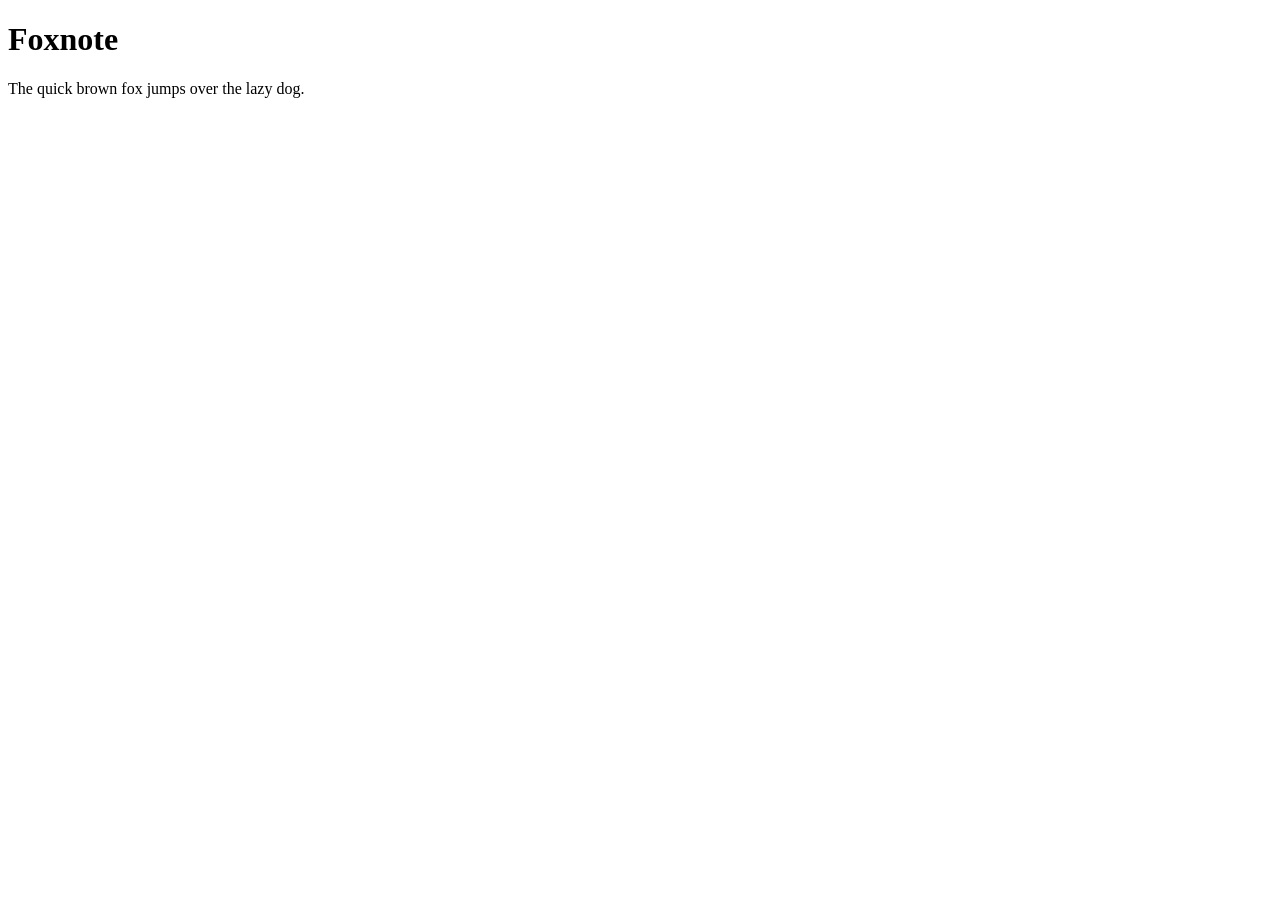
==== index.html @ 0b2ec2d5 "index.html" ====
<!DOCTYPE html>
<html>
<head>
    <meta charset="utf-8" />
    <meta http-equiv="X-UA-Compatible" content="IE=edge">
    <title>Foxnote</title>
    <meta name="viewport" content="width=device-width, initial-scale=1">
    <!-- <link rel="stylesheet" type="text/css" media="screen" href="main.css" />
    <script src="main.js"></script> -->
</head>
<body>
    <h1>Foxnote</h1>
    <p>The quick brown fox jumps over the lazy dog.</p>
</body>
</html>
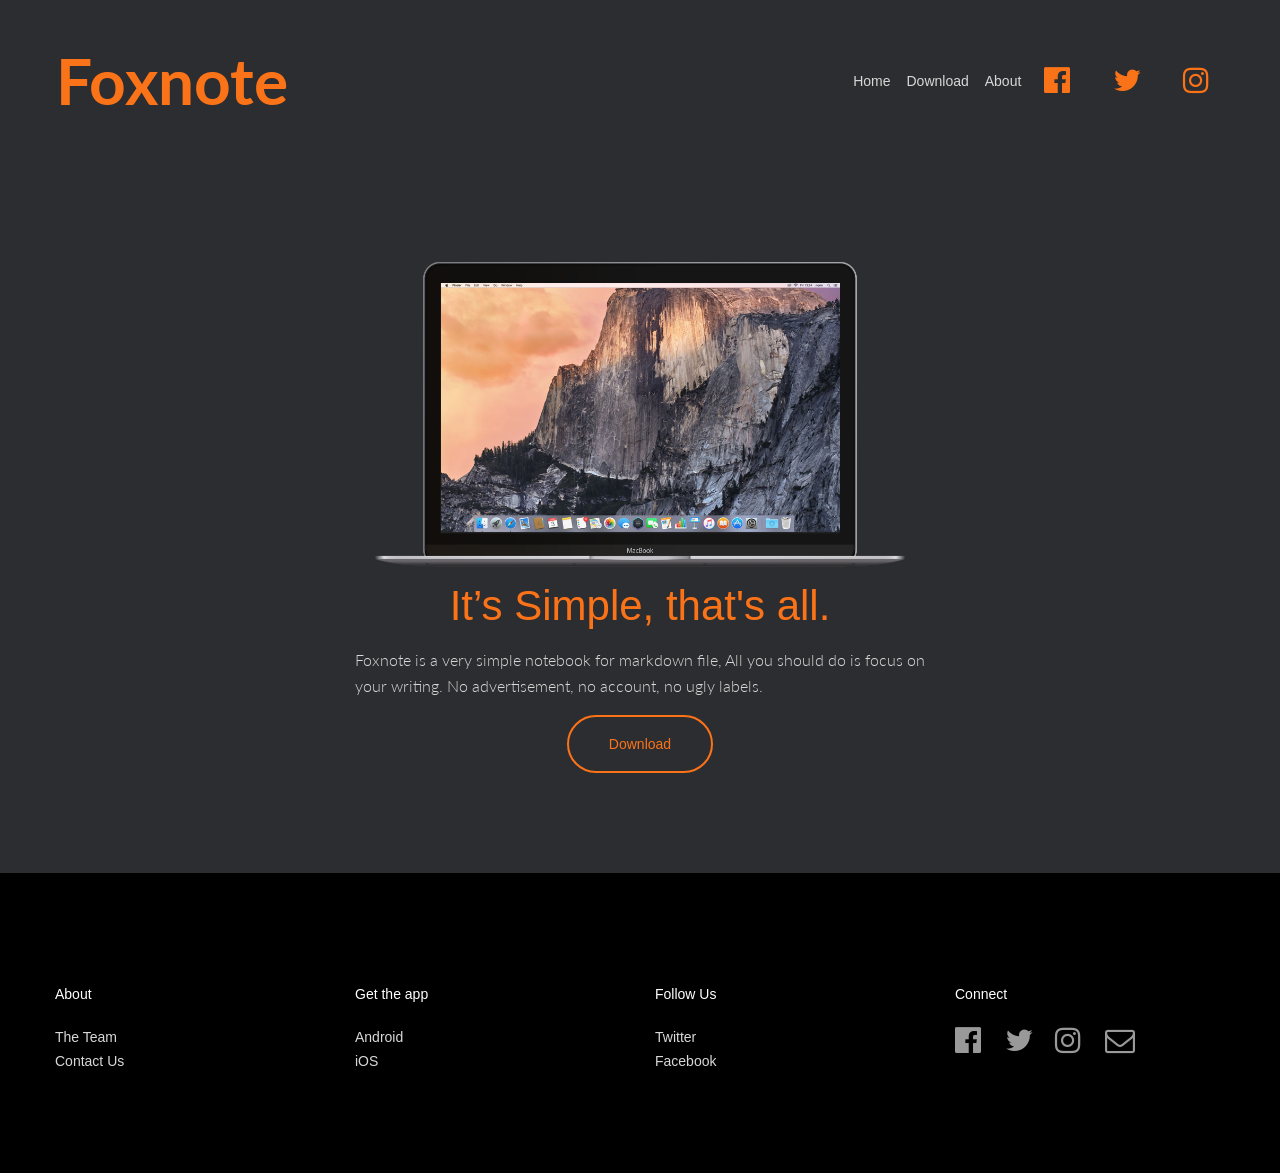
==== commit a02d5971: "init with bloc" ====
--- a/index.html
+++ b/index.html
@@ -1,15 +1,167 @@
-<!DOCTYPE html>
+<!doctype html>
 <html>
 <head>
-    <meta charset="utf-8" />
-    <meta http-equiv="X-UA-Compatible" content="IE=edge">
-    <title>Foxnote</title>
-    <meta name="viewport" content="width=device-width, initial-scale=1">
-    <!-- <link rel="stylesheet" type="text/css" media="screen" href="main.css" />
-    <script src="main.js"></script> -->
+    <meta charset="utf-8">
+    <meta name="keywords" content="">
+    <meta name="description" content="">
+    <meta name="viewport" content="width=device-width, initial-scale=1.0, viewport-fit=cover">
+    <link rel="shortcut icon" type="image/png" href="favicon.png">
+    
+	<link rel="stylesheet" type="text/css" href="./css/bootstrap.min.css?1125">
+	<link rel="stylesheet" type="text/css" href="style.css?9698">
+	<link rel="stylesheet" type="text/css" href="./css/font-awesome.min.css">
+	<link href='https://fonts.googleapis.com/css?family=Lato:100,300,400,700,900&amp;subset=latin,latin-ext' rel='stylesheet' type='text/css'>
+    
+	<script src="./js/jquery-3.3.1.min.js?6339"></script>
+	<script src="./js/bootstrap.bundle.min.js?3384"></script>
+	<script src="./js/blocs.min.js?1349"></script>
+	<script src="./js/lazysizes.min.js" defer></script>
+    <title>Home</title>
+
+    
+<!-- Analytics -->
+ 
+<!-- Analytics END -->
+    
 </head>
 <body>
-    <h1>Foxnote</h1>
-    <p>The quick brown fox jumps over the lazy dog.</p>
+<!-- Main container -->
+<div class="page-container">
+    
+<!-- bloc-0 -->
+<div class="bloc l-bloc" id="bloc-0">
+	<div class="container bloc-sm">
+		<div class="row">
+			<div class="col">
+				<nav class="navbar navbar-light row navbar-expand-md">
+					<a class="navbar-brand link-style ltc-pumpkin" href="index.html" data-appear-anim-style="pulse">Foxnote</a>
+					<button id="nav-toggle" type="button" class="ml-auto ui-navbar-toggler navbar-toggler border-0 p-0" data-toggle="collapse" data-target=".navbar-1" aria-expanded="false" aria-label="Toggle navigation">
+						<span class="navbar-toggler-icon"></span>
+					</button>
+					<div class="collapse navbar-collapse navbar-1">
+						<ul class="site-navigation nav navbar-nav ml-auto">
+							<li class="nav-item">
+								<a href="index.html" class="nav-link">Home</a>
+							</li>
+							<li class="nav-item">
+								<a href="index.html" class="nav-link a-btn">Download</a>
+							</li>
+							<li class="nav-item">
+								<a href="index.html" class="nav-link a-btn">About</a>
+							</li>
+						</ul>
+					</div>
+					<div class="navbar-content-area d-block col-12 col-md-3 col-lg-2">
+						<div class="row">
+							<div class="align-self-center col-4 text-left">
+								<a href="https://blocsapp.com/"><span class="fa fa-facebook-official icon-md icon-pumpkin"></span></a>
+							</div>
+							<div class="align-self-center col-4 text-center">
+								<a href="https://blocsapp.com/"><span class="fa fa-twitter float-md-none icon-md icon-pumpkin"></span></a>
+							</div>
+							<div class="align-self-center col-4 text-right">
+								<a href="https://blocsapp.com/"><span class="fa fa-instagram float-lg-none icon-md icon-pumpkin"></span></a>
+							</div>
+						</div>
+					</div>
+				</nav>
+			</div>
+		</div>
+	</div>
+</div>
+<!-- bloc-0 END -->
+
+<!-- ScrollToTop Button -->
+<a class="bloc-button btn btn-d scrollToTop" onclick="scrollToTarget('1',this)"><span class="fa fa-chevron-up"></span></a>
+<!-- ScrollToTop Button END-->
+
+
+<!-- bloc-1 -->
+<div class="bloc l-bloc" id="bloc-1">
+	<div class="container bloc-lg">
+		<div class="row">
+			<div class="col-sm-10 offset-sm-1 col-md-8 offset-md-2 col-lg-6 offset-lg-3">
+				<div class="mx-auto d-block blocsapp-device blocsapp-device-mb mb-space-grey">
+					<img src="img/lazyload-ph.png" data-src="img/mbp-screen.jpg" class="img-fluid lazyload" />
+				</div>
+				<h1 class="mg-md h1-style mx-auto d-block text-lg-center tc-pumpkin">
+					<span>It&rsquo;s Simple, that's all.</span><br>
+				</h1>
+			</div>
+		</div>
+		<div class="row">
+			<div class="col-sm-10 offset-sm-1 col-md-8 offset-md-2 col-lg-6 offset-lg-3">
+				<p class="p-style p-bloc-1-style ">
+					Foxnote is a very simple notebook for markdown file, All you should do is focus on your writing. No advertisement, no account, no ugly labels.&nbsp;
+				</p>
+				<div class="text-center">
+					<a href="index.html" class="btn wire-btn-pumpkin btn-rd btn-wire btn-xl">Download</a>
+				</div>
+			</div>
+		</div>
+	</div>
+</div>
+<!-- bloc-1 END -->
+
+<!-- bloc-2 -->
+<div class="bloc bgc-black d-bloc" id="bloc-2">
+	<div class="container bloc-lg">
+		<div class="row">
+			<div class="col-md-3 col-sm-6">
+				<h4 class="mg-md text-sm-left text-center tc-white">
+					About
+				</h4><a href="index.html" class="a-btn a-block footer-link">The Team</a><a href="index.html" class="a-btn a-block footer-link">Contact Us</a>
+			</div>
+			<div class="col-md-3 col-sm-6">
+				<h4 class="mg-md text-sm-left text-center tc-white">
+					Get the app
+				</h4><a href="index.html" class="a-btn a-block footer-link">Android</a><a href="index.html" class="a-btn a-block footer-link">iOS</a>
+			</div>
+			<div class="col-md-3 col-sm-6">
+				<h4 class="mg-md text-sm-left text-center tc-white">
+					Follow Us
+				</h4><a href="index.html" class="a-btn a-block footer-link">Twitter</a><a href="index.html" class="a-btn a-block footer-link">Facebook</a>
+			</div>
+			<div class="col-md-3 col-sm-6">
+				<h4 class="mg-md text-sm-left text-center tc-white">
+					Connect
+				</h4>
+				<div class="row">
+					<div class="col-6 col-sm-2 col offset-sm-0">
+						<div class="text-center">
+							<a href="https://blocsapp.com/"><span class="fa fa-facebook-official icon-md"></span></a>
+						</div>
+					</div>
+					<div class="col-6 col-sm-2">
+						<div class="text-center">
+							<a href="https://blocsapp.com/"><span class="fa fa-twitter icon-md"></span></a>
+						</div>
+					</div>
+					<div class="col-6 col-sm-2">
+						<div class="text-center">
+							<a href="https://blocsapp.com/"><span class="fa fa-instagram icon-md"></span></a>
+						</div>
+					</div>
+					<div class="col-6 col-sm-2">
+						<div class="text-center">
+							<a href="https://blocsapp.com/"><span class="fa fa-envelope-o icon-md"></span></a>
+						</div>
+					</div>
+				</div>
+			</div>
+		</div>
+	</div>
+</div>
+<!-- bloc-2 END -->
+
+</div>
+<!-- Main container END -->
+    
+
+
+<!-- Preloader -->
+<div id="page-loading-blocs-notifaction" class="page-preloader"></div>
+<!-- Preloader END -->
+
 </body>
-</html>+</html>
--- a/style.css
+++ b/style.css
@@ -0,0 +1,442 @@
+/*-----------------------------------------------------------------------------------
+	    (null)
+        Built with Blocs
+-----------------------------------------------------------------------------------*/
+
+html{overflow-x: hidden;} 
+
+body{
+	margin:0;
+	padding:0;
+    background:#2C2D30;
+    overflow-x:hidden;
+    -webkit-font-smoothing: antialiased;
+    -moz-osx-font-smoothing: grayscale;
+}
+a,button{transition: background .3s ease-in-out;outline: none!important;} /* Prevent ugly blue glow on chrome and safari */
+a:hover{text-decoration: none; cursor:pointer;}
+
+.page-preloader{position: fixed;top: 0;bottom: 0;width: 100%;z-index:100000;background:#FFFFFF url("img/pageload-spinner.gif") no-repeat center center;}
+
+/* = Blocs
+-------------------------------------------------------------- */
+
+.bloc{
+	width:100%;
+	clear:both;
+	background: 50% 50% no-repeat;
+	padding:0 50px;
+	-webkit-background-size: cover;
+	-moz-background-size: cover;
+	-o-background-size: cover;
+	background-size: cover;
+	position:relative;
+	display:inline-block;
+}
+.bloc .container{
+	padding-left:0;
+	padding-right:0;
+}
+
+
+/* Sizes */
+
+.bloc-lg{
+	padding:100px 50px;
+}
+.bloc-sm{
+	padding:20px 50px;
+}
+
+
+/* Dark theme */
+
+.d-bloc{
+	color:rgba(255,255,255,.7);
+}
+.d-bloc button:hover{
+	color:rgba(255,255,255,.9);
+}
+.d-bloc .icon-round,.d-bloc .icon-square,.d-bloc .icon-rounded,.d-bloc .icon-semi-rounded-a,.d-bloc .icon-semi-rounded-b{
+	border-color:rgba(255,255,255,.9);
+}
+.d-bloc .divider-h span{
+	border-color:rgba(255,255,255,.2);
+}
+.d-bloc .a-btn,.d-bloc .navbar a, .d-bloc a .icon-sm, .d-bloc a .icon-md, .d-bloc a .icon-lg, .d-bloc a .icon-xl, .d-bloc h1 a, .d-bloc h2 a, .d-bloc h3 a, .d-bloc h4 a, .d-bloc h5 a, .d-bloc h6 a, .d-bloc p a{
+	color:rgba(255,255,255,.6);
+}
+.d-bloc .a-btn:hover,.d-bloc .navbar a:hover,.d-bloc a:hover .icon-sm, .d-bloc a:hover .icon-md, .d-bloc a:hover .icon-lg, .d-bloc a:hover .icon-xl, .d-bloc h1 a:hover, .d-bloc h2 a:hover, .d-bloc h3 a:hover, .d-bloc h4 a:hover, .d-bloc h5 a:hover, .d-bloc h6 a:hover, .d-bloc p a:hover{
+	color:rgba(255,255,255,1);
+}
+.d-bloc .navbar-toggle .icon-bar{
+	background:rgba(255,255,255,1);
+}
+.d-bloc .btn-wire,.d-bloc .btn-wire:hover{
+	color:rgba(255,255,255,1);
+	border-color:rgba(255,255,255,1);
+}
+.d-bloc .card{
+	color:rgba(0,0,0,.5);
+}
+.d-bloc .card button:hover{
+	color:rgba(0,0,0,.7);
+}
+.d-bloc .card icon{
+	border-color:rgba(0,0,0,.7);
+}
+.d-bloc .card .divider-h span{
+	border-color:rgba(0,0,0,.1);
+}
+.d-bloc .card .a-btn{
+	color:rgba(0,0,0,.6);
+}
+.d-bloc .card .a-btn:hover{
+	color:rgba(0,0,0,1);
+}
+.d-bloc .card .btn-wire, .d-bloc .card .btn-wire:hover{
+	color:rgba(0,0,0,.7);
+	border-color:rgba(0,0,0,.3);
+}
+
+
+/* Light theme */
+
+.d-bloc .card,.l-bloc{
+	color:rgba(0,0,0,.5);
+}
+.d-bloc .card button:hover,.l-bloc button:hover{
+	color:rgba(0,0,0,.7);
+}
+.l-bloc .icon-round,.l-bloc .icon-square,.l-bloc .icon-rounded,.l-bloc .icon-semi-rounded-a,.l-bloc .icon-semi-rounded-b{
+	border-color:rgba(0,0,0,.7);
+}
+.d-bloc .card .divider-h span,.l-bloc .divider-h span{
+	border-color:rgba(0,0,0,.1);
+}
+.d-bloc .card .a-btn,.l-bloc .a-btn,.l-bloc .navbar a,.l-bloc a .icon-sm, .l-bloc a .icon-md, .l-bloc a .icon-lg, .l-bloc a .icon-xl, .l-bloc h1 a, .l-bloc h2 a, .l-bloc h3 a, .l-bloc h4 a, .l-bloc h5 a, .l-bloc h6 a, .l-bloc p a{
+	color:rgba(0,0,0,.6);
+}
+.d-bloc .card .a-btn:hover,.l-bloc .a-btn:hover,.l-bloc .navbar a:hover, .l-bloc a:hover .icon-sm, .l-bloc a:hover .icon-md, .l-bloc a:hover .icon-lg, .l-bloc a:hover .icon-xl, .l-bloc h1 a:hover, .l-bloc h2 a:hover, .l-bloc h3 a:hover, .l-bloc h4 a:hover, .l-bloc h5 a:hover, .l-bloc h6 a:hover, .l-bloc p a:hover{
+	color:rgba(0,0,0,1);
+}
+.l-bloc .navbar-toggle .icon-bar{
+	color:rgba(0,0,0,.6);
+}
+.d-bloc .card .btn-wire,.d-bloc .card .btn-wire:hover,.l-bloc .btn-wire,.l-bloc .btn-wire:hover{
+	color:rgba(0,0,0,.7);
+	border-color:rgba(0,0,0,.3);
+}
+
+
+/* = NavBar
+-------------------------------------------------------------- */
+
+.hero .hero-nav{
+	padding-left:inherit;
+	padding-right:inherit;
+}
+/* Handle Multi Level Navigation */.navbar-light .navbar-nav .nav-link {
+	color: rgb(64, 64, 64);
+}
+.btco-menu li > a {
+	padding: 10px 15px;
+	color: #000;
+}
+.btco-menu .active a:focus,.btco-menu li a:focus ,.navbar > .show > a:focus{
+	background: transparent;
+	outline: 0;
+}
+.dropdown-menu .show > .dropdown-toggle::after{
+	transform: rotate(-90deg);
+}
+
+/* = Bric adjustment margins
+-------------------------------------------------------------- */
+
+.mg-md{
+	margin-top:10px;
+	margin-bottom:20px;
+}
+
+/* = Buttons
+-------------------------------------------------------------- */
+
+.btn-d,.btn-d:hover,.btn-d:focus{
+	color:#FFF;
+	background:rgba(0,0,0,.3);
+}
+
+/* Prevent ugly blue glow on chrome and safari */
+button{
+	outline: none!important;
+}
+
+.btn-rd{
+	border-radius: 40px;
+}
+.btn-wire{
+	background:transparent!important;
+	border:2px solid transparent;
+}
+.btn-wire:hover{
+	background:transparent!important;
+	border:2px solid transparent;
+}
+.btn-xl{
+	padding: 16px 40px;
+	font-size: 28px;
+}
+.a-block{
+	width:100%;
+	text-align:left;
+	display: inline-block;
+}
+.text-center .a-block{
+	text-align:center;
+}
+
+/* = Icons
+-------------------------------------------------------------- */
+.icon-md{
+	font-size:30px!important;
+}
+
+
+
+
+.card-sq, .card-sq .card-header, .card-sq .card-footer{
+	border-radius:0;
+}
+.card-rd{
+	border-radius:30px;
+}
+.card-rd .card-header{
+	border-radius:29px 29px 0 0;
+}
+.card-rd .card-footer{
+	border-radius:0 0 29px 29px;
+}
+
+
+
+
+
+/* ScrollToTop button */
+
+.scrollToTop{
+	width:40px;
+	height:40px;
+	position:fixed;
+	bottom:20px;
+	right:20px;
+	opacity: 0;
+	z-index: 500;
+	transition: all .3s ease-in-out;
+}
+.scrollToTop span{
+	margin-top: 6px;
+}
+.showScrollTop{
+	font-size: 14px;
+	opacity: 1;
+}
+/* = MacBook Devices
+-------------------------------------------------------------- */
+
+.blocsapp-device-mb{
+	background-repeat:no-repeat;
+	background-size:contain;
+	background-position:center;
+	display: block;
+	width:100%;
+	height:auto;
+	padding: 3.6% 15% 7.5%;
+}
+.blocsapp-device-mb img{
+	width:100%;
+	height:auto;
+	margin: 0 auto;
+}
+.blocsapp-device-mb .embed-responsive{
+	padding-bottom: 65%;
+	width: 103.1%;
+	left: -1.5%;
+}
+/* = MacBook Space Grey
+-------------------------------------------------------------- */
+
+.mb-space-grey{
+	background-image:url("img/Apple-Macbook-Space-Grey.png");
+}
+
+/* = Custom Styling
+-------------------------------------------------------------- */
+
+h1,h2,h3,h4,h5,h6,p,label,.btn,a{
+	font-family:"Helvetica";
+	color:#D7D8D7!important;
+	font-size:14px;
+	line-height:22px;
+}
+.container{
+	max-width:1170px;
+}
+.link-style{
+	font-family:Lato;
+	font-weight:700;
+	font-size:64px;
+}
+.feature-col-mt{
+	margin-top:29px;
+}
+.hero-first-col-mb{
+	margin-bottom:30px;
+}
+.h3-style{
+	font-size:32px;
+	line-height:64px;
+}
+.h2-style{
+	font-family:Lato;
+	font-weight:400;
+}
+.h1-style{
+	font-size:42px;
+	line-height:42px;
+}
+.p-style{
+	font-size:16px;
+	line-height:26px;
+}
+.p-bloc-1-style{
+	font-family:Lato;
+	font-weight:300;
+}
+
+/* = Colour
+-------------------------------------------------------------- */
+
+/* Background colour styles */
+
+.bgc-black{
+	background-color:#000000;
+}
+
+/* Text colour styles */
+
+.tc-pumpkin{
+	color:#FB7318!important;
+}
+.tc-white{
+	color:#FFFFFF!important;
+}
+
+/* Button colour styles */
+
+.wire-btn-pumpkin{
+	color:#FB7318!important;
+	border-color:#FB7318!important;
+}
+
+/* Link colour styles */
+
+.ltc-pumpkin{
+	color:#FB7318!important;
+}
+.ltc-pumpkin:hover{
+	color:#c95c13!important;
+}
+
+/* Icon colour styles */
+
+.icon-pumpkin{
+	color:#FB7318!important;
+	border-color:#FB7318!important;
+}
+
+
+
+
+
+/* = Mobile adjustments 
+-------------------------------------------------------------- */
+@media (max-width: 1024px)
+{
+    .bloc{
+        padding-left: 20px; 
+        padding-right: 20px;  
+    }
+    .bloc.full-width-bloc, .bloc-tile-2.full-width-bloc .container, .bloc-tile-3.full-width-bloc .container, .bloc-tile-4.full-width-bloc .container{
+        padding-left: 0; 
+        padding-right: 0;  
+    }
+}
+@media only screen and (min-device-width : 768px) and (max-device-width : 1024px) and (orientation : landscape) {.b-parallax{background-attachment:scroll;}}
+@media only screen and (min-device-width: 1024px) and (max-device-width: 1366px) and (-webkit-min-device-pixel-ratio: 1.5) {.b-parallax{background-attachment:scroll;}}
+@media (max-width: 991px)
+{
+    .container{width:100%;}
+    .b-parallax{background-attachment:scroll;}
+    .page-container, #hero-bloc{overflow-x: hidden;position: relative;} /* Prevent unwanted side scroll on mobile */
+    .bloc{padding-left: constant(safe-area-inset-left);padding-right: constant(safe-area-inset-right);} /* iPhone X Notch Support*/
+    .bloc-group, .bloc-group .bloc{display:block;width:100%;}
+}
+@media (max-width: 767px)
+{
+    .page-container{
+        overflow-x: hidden;
+        position:relative;
+    }
+    .b-parallax{
+        background-attachment:scroll;
+    }
+    
+    .bloc-tile-2 .container, .bloc-tile-3 .container, .bloc-tile-4 .container{
+        padding-left:0;padding-right:0;
+    }
+    .a-block{
+        padding:0 10px;
+    }
+    .btn-dwn{
+       display:none; 
+    }
+    .voffset{
+        margin-top:5px;
+    }
+    .voffset-md{
+        margin-top:20px;
+    }
+    .voffset-lg{
+        margin-top:30px;
+    }
+    form{
+        padding:5px;
+    }
+    .close-lightbox{
+        display:inline-block;
+    }
+    .blocsapp-device-iphone5{
+	   background-size: 216px 425px;
+	   padding-top:60px;
+	   width:216px;
+	   height:425px;
+    }
+    .blocsapp-device-iphone5 img{
+	   width: 180px;
+	   height: 320px;
+    }
+}
+
+@media (max-width: 991px){
+	 }
+
+@media (max-width: 767px){
+	 }
+
+@media (max-width: 575px){
+	.footer-link{
+	text-align:center;
+}
+ }
+
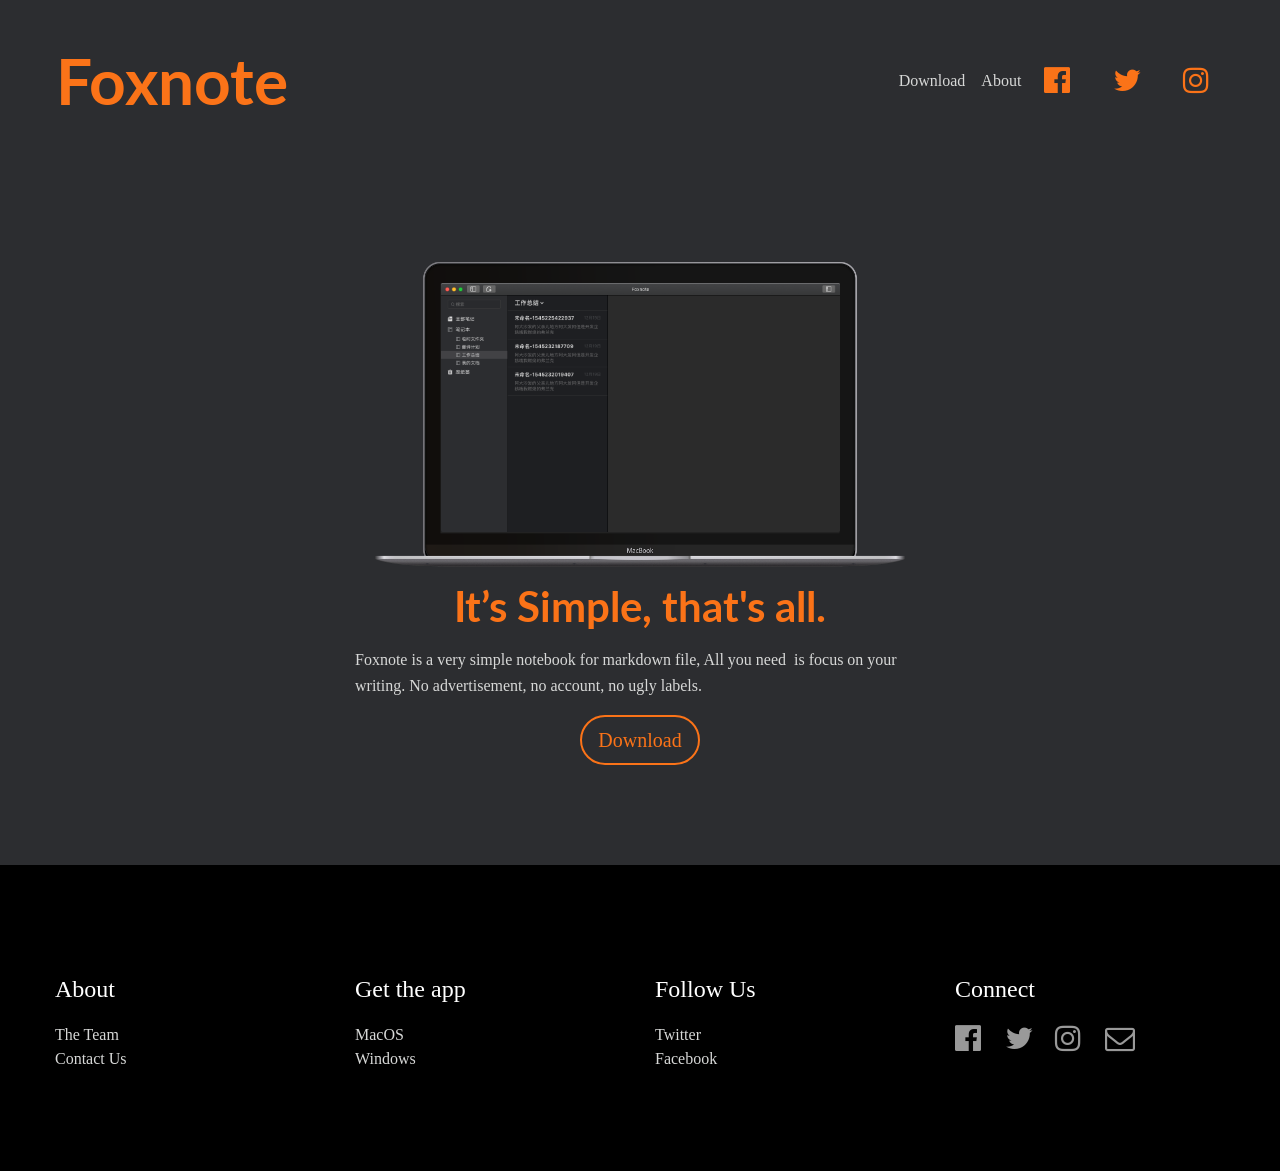
==== commit b670d584: "edit folder" ====
--- a/index.html
+++ b/index.html
@@ -7,14 +7,14 @@
     <meta name="viewport" content="width=device-width, initial-scale=1.0, viewport-fit=cover">
     <link rel="shortcut icon" type="image/png" href="favicon.png">
     
-	<link rel="stylesheet" type="text/css" href="./css/bootstrap.min.css?1125">
-	<link rel="stylesheet" type="text/css" href="style.css?9698">
+	<link rel="stylesheet" type="text/css" href="./css/bootstrap.min.css?269">
+	<link rel="stylesheet" type="text/css" href="style.css?2084">
 	<link rel="stylesheet" type="text/css" href="./css/font-awesome.min.css">
 	<link href='https://fonts.googleapis.com/css?family=Lato:100,300,400,700,900&amp;subset=latin,latin-ext' rel='stylesheet' type='text/css'>
     
-	<script src="./js/jquery-3.3.1.min.js?6339"></script>
-	<script src="./js/bootstrap.bundle.min.js?3384"></script>
-	<script src="./js/blocs.min.js?1349"></script>
+	<script src="./js/jquery-3.3.1.min.js?4150"></script>
+	<script src="./js/bootstrap.bundle.min.js?7327"></script>
+	<script src="./js/blocs.min.js?5787"></script>
 	<script src="./js/lazysizes.min.js" defer></script>
     <title>Home</title>
 
@@ -40,9 +40,6 @@
 					</button>
 					<div class="collapse navbar-collapse navbar-1">
 						<ul class="site-navigation nav navbar-nav ml-auto">
-							<li class="nav-item">
-								<a href="index.html" class="nav-link">Home</a>
-							</li>
 							<li class="nav-item">
 								<a href="index.html" class="nav-link a-btn">Download</a>
 							</li>
@@ -82,7 +79,7 @@
 		<div class="row">
 			<div class="col-sm-10 offset-sm-1 col-md-8 offset-md-2 col-lg-6 offset-lg-3">
 				<div class="mx-auto d-block blocsapp-device blocsapp-device-mb mb-space-grey">
-					<img src="img/lazyload-ph.png" data-src="img/mbp-screen.jpg" class="img-fluid lazyload" />
+					<img src="img/lazyload-ph.png" data-src="img/屏幕快照%202018-12-20%20下午6.36.17.png" class="img-fluid mx-auto d-block lazyload " />
 				</div>
 				<h1 class="mg-md h1-style mx-auto d-block text-lg-center tc-pumpkin">
 					<span>It&rsquo;s Simple, that's all.</span><br>
@@ -91,11 +88,11 @@
 		</div>
 		<div class="row">
 			<div class="col-sm-10 offset-sm-1 col-md-8 offset-md-2 col-lg-6 offset-lg-3">
-				<p class="p-style p-bloc-1-style ">
-					Foxnote is a very simple notebook for markdown file, All you should do is focus on your writing. No advertisement, no account, no ugly labels.&nbsp;
+				<p class="p-style p-bloc-1-style">
+					Foxnote is a very simple notebook for markdown file, All you need &nbsp;is focus on your writing. No advertisement, no account, no ugly labels.&nbsp;
 				</p>
 				<div class="text-center">
-					<a href="index.html" class="btn wire-btn-pumpkin btn-rd btn-wire btn-xl">Download</a>
+					<a href="index.html" class="btn wire-btn-pumpkin btn-rd btn-wire btn-lg">Download</a>
 				</div>
 			</div>
 		</div>
@@ -115,7 +112,7 @@
 			<div class="col-md-3 col-sm-6">
 				<h4 class="mg-md text-sm-left text-center tc-white">
 					Get the app
-				</h4><a href="index.html" class="a-btn a-block footer-link">Android</a><a href="index.html" class="a-btn a-block footer-link">iOS</a>
+				</h4><a href="index.html" class="a-btn a-block footer-link">MacOS</a><a href="index.html" class="a-btn a-block footer-link">Windows</a>
 			</div>
 			<div class="col-md-3 col-sm-6">
 				<h4 class="mg-md text-sm-left text-center tc-white">
--- a/style.css
+++ b/style.css
@@ -1,5 +1,5 @@
 /*-----------------------------------------------------------------------------------
-	    (null)
+	    FoxnoteSite
         Built with Blocs
 -----------------------------------------------------------------------------------*/
 
@@ -183,10 +183,6 @@
 	background:transparent!important;
 	border:2px solid transparent;
 }
-.btn-xl{
-	padding: 16px 40px;
-	font-size: 28px;
-}
 .a-block{
 	width:100%;
 	text-align:left;
@@ -274,10 +270,9 @@
 -------------------------------------------------------------- */
 
 h1,h2,h3,h4,h5,h6,p,label,.btn,a{
-	font-family:"Helvetica";
+	font-family:"Lato";
 	color:#D7D8D7!important;
-	font-size:14px;
-	line-height:22px;
+	font-weight:400;
 }
 .container{
 	max-width:1170px;
@@ -304,6 +299,8 @@
 .h1-style{
 	font-size:42px;
 	line-height:42px;
+	font-family:Lato;
+	font-weight:700;
 }
 .p-style{
 	font-size:16px;
@@ -311,7 +308,7 @@
 }
 .p-bloc-1-style{
 	font-family:Lato;
-	font-weight:300;
+	font-weight:400;
 }
 
 /* = Colour
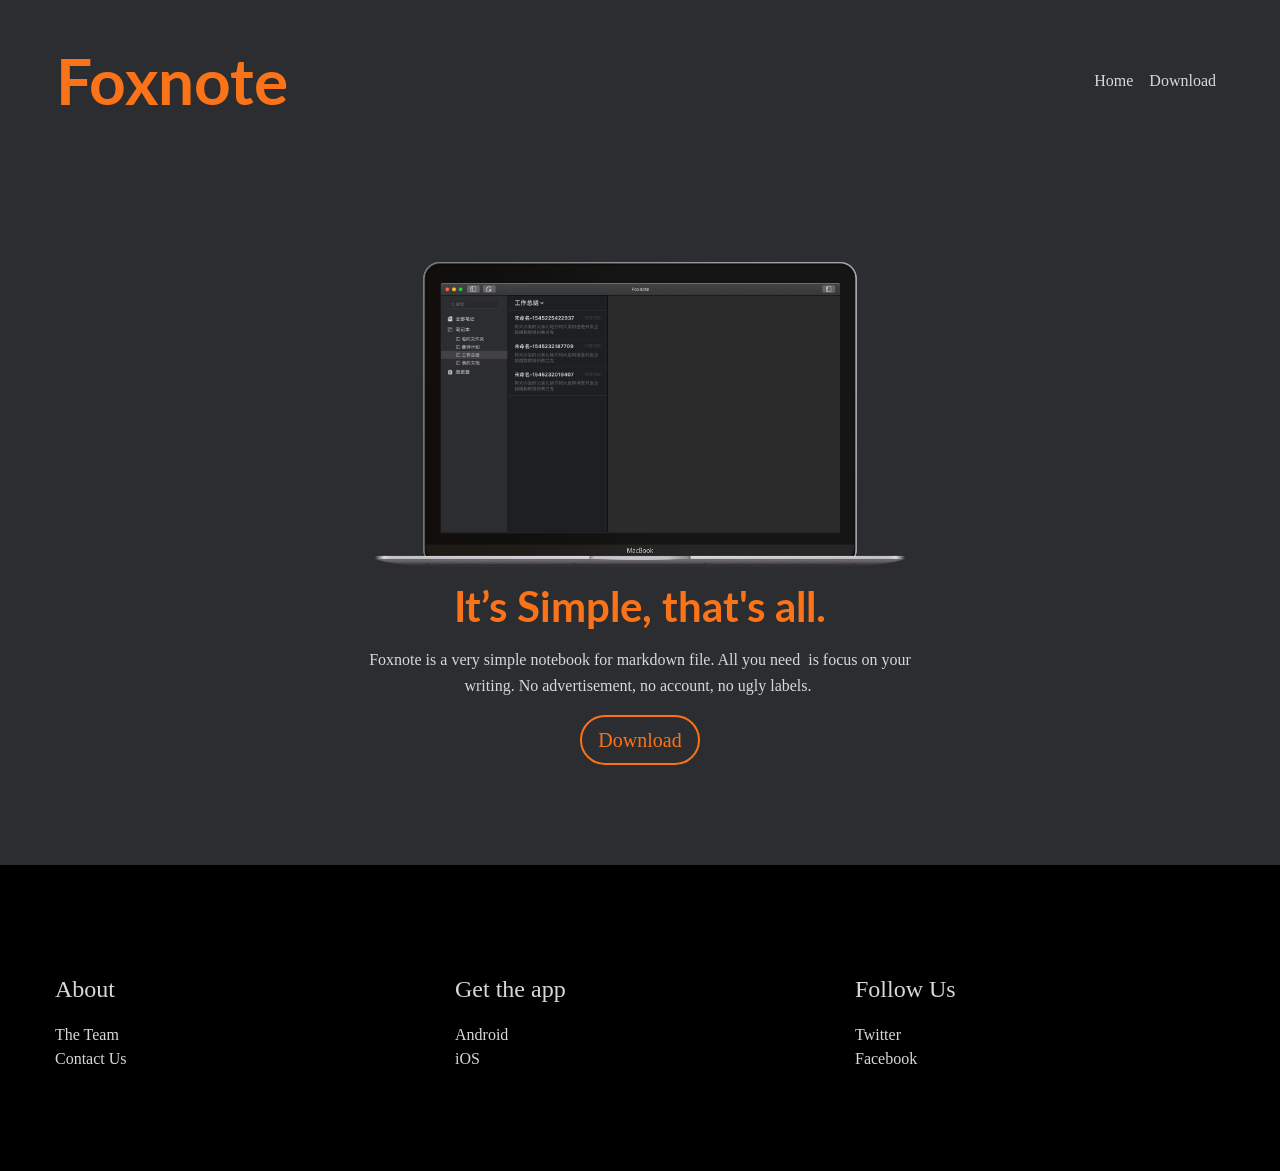
==== commit 2629f84a: "modify theme" ====
--- a/index.html
+++ b/index.html
@@ -7,16 +7,16 @@
     <meta name="viewport" content="width=device-width, initial-scale=1.0, viewport-fit=cover">
     <link rel="shortcut icon" type="image/png" href="favicon.png">
     
-	<link rel="stylesheet" type="text/css" href="./css/bootstrap.min.css?269">
-	<link rel="stylesheet" type="text/css" href="style.css?2084">
+	<link rel="stylesheet" type="text/css" href="./css/bootstrap.min.css?8085">
+	<link rel="stylesheet" type="text/css" href="style.css?6844">
 	<link rel="stylesheet" type="text/css" href="./css/font-awesome.min.css">
 	<link href='https://fonts.googleapis.com/css?family=Lato:100,300,400,700,900&amp;subset=latin,latin-ext' rel='stylesheet' type='text/css'>
     
-	<script src="./js/jquery-3.3.1.min.js?4150"></script>
-	<script src="./js/bootstrap.bundle.min.js?7327"></script>
-	<script src="./js/blocs.min.js?5787"></script>
+	<script src="./js/jquery-3.3.1.min.js?2791"></script>
+	<script src="./js/bootstrap.bundle.min.js?4666"></script>
+	<script src="./js/blocs.min.js?125"></script>
 	<script src="./js/lazysizes.min.js" defer></script>
-    <title>Home</title>
+    <title>FoxnoteApp</title>
 
     
 <!-- Analytics -->
@@ -41,25 +41,12 @@
 					<div class="collapse navbar-collapse navbar-1">
 						<ul class="site-navigation nav navbar-nav ml-auto">
 							<li class="nav-item">
+								<a href="index.html" class="nav-link a-btn">Home</a>
+							</li>
+							<li class="nav-item">
 								<a href="index.html" class="nav-link a-btn">Download</a>
 							</li>
-							<li class="nav-item">
-								<a href="index.html" class="nav-link a-btn">About</a>
-							</li>
 						</ul>
-					</div>
-					<div class="navbar-content-area d-block col-12 col-md-3 col-lg-2">
-						<div class="row">
-							<div class="align-self-center col-4 text-left">
-								<a href="https://blocsapp.com/"><span class="fa fa-facebook-official icon-md icon-pumpkin"></span></a>
-							</div>
-							<div class="align-self-center col-4 text-center">
-								<a href="https://blocsapp.com/"><span class="fa fa-twitter float-md-none icon-md icon-pumpkin"></span></a>
-							</div>
-							<div class="align-self-center col-4 text-right">
-								<a href="https://blocsapp.com/"><span class="fa fa-instagram float-lg-none icon-md icon-pumpkin"></span></a>
-							</div>
-						</div>
 					</div>
 				</nav>
 			</div>
@@ -76,10 +63,10 @@
 <!-- bloc-1 -->
 <div class="bloc l-bloc" id="bloc-1">
 	<div class="container bloc-lg">
-		<div class="row">
+		<div class="row ">
 			<div class="col-sm-10 offset-sm-1 col-md-8 offset-md-2 col-lg-6 offset-lg-3">
 				<div class="mx-auto d-block blocsapp-device blocsapp-device-mb mb-space-grey">
-					<img src="img/lazyload-ph.png" data-src="img/屏幕快照%202018-12-20%20下午6.36.17.png" class="img-fluid mx-auto d-block lazyload " />
+					<img src="img/lazyload-ph.png" data-src="img/屏幕快照%202018-12-20%20下午6.36.17.png" class="img-fluid mx-auto d-block lazyload" />
 				</div>
 				<h1 class="mg-md h1-style mx-auto d-block text-lg-center tc-pumpkin">
 					<span>It&rsquo;s Simple, that's all.</span><br>
@@ -88,8 +75,8 @@
 		</div>
 		<div class="row">
 			<div class="col-sm-10 offset-sm-1 col-md-8 offset-md-2 col-lg-6 offset-lg-3">
-				<p class="p-style p-bloc-1-style">
-					Foxnote is a very simple notebook for markdown file, All you need &nbsp;is focus on your writing. No advertisement, no account, no ugly labels.&nbsp;
+				<p class="p-style p-bloc-1-style text-lg-center">
+					Foxnote is a very simple notebook for markdown file. All you need &nbsp;is focus on your writing. No advertisement, no account, no ugly labels.&nbsp;
 				</p>
 				<div class="text-center">
 					<a href="index.html" class="btn wire-btn-pumpkin btn-rd btn-wire btn-lg">Download</a>
@@ -104,47 +91,20 @@
 <div class="bloc bgc-black d-bloc" id="bloc-2">
 	<div class="container bloc-lg">
 		<div class="row">
-			<div class="col-md-3 col-sm-6">
-				<h4 class="mg-md text-sm-left text-center tc-white">
+			<div class="col-12 col-sm-4">
+				<h4 class="mg-md text-sm-left text-center">
 					About
 				</h4><a href="index.html" class="a-btn a-block footer-link">The Team</a><a href="index.html" class="a-btn a-block footer-link">Contact Us</a>
 			</div>
-			<div class="col-md-3 col-sm-6">
-				<h4 class="mg-md text-sm-left text-center tc-white">
+			<div class="col-12 col-sm-4">
+				<h4 class="mg-md text-sm-left text-center">
 					Get the app
-				</h4><a href="index.html" class="a-btn a-block footer-link">MacOS</a><a href="index.html" class="a-btn a-block footer-link">Windows</a>
+				</h4><a href="index.html" class="a-btn a-block footer-link">Android</a><a href="index.html" class="a-btn a-block footer-link">iOS</a>
 			</div>
-			<div class="col-md-3 col-sm-6">
-				<h4 class="mg-md text-sm-left text-center tc-white">
+			<div class="col-12 col-sm-4">
+				<h4 class="mg-md text-sm-left text-center">
 					Follow Us
 				</h4><a href="index.html" class="a-btn a-block footer-link">Twitter</a><a href="index.html" class="a-btn a-block footer-link">Facebook</a>
-			</div>
-			<div class="col-md-3 col-sm-6">
-				<h4 class="mg-md text-sm-left text-center tc-white">
-					Connect
-				</h4>
-				<div class="row">
-					<div class="col-6 col-sm-2 col offset-sm-0">
-						<div class="text-center">
-							<a href="https://blocsapp.com/"><span class="fa fa-facebook-official icon-md"></span></a>
-						</div>
-					</div>
-					<div class="col-6 col-sm-2">
-						<div class="text-center">
-							<a href="https://blocsapp.com/"><span class="fa fa-twitter icon-md"></span></a>
-						</div>
-					</div>
-					<div class="col-6 col-sm-2">
-						<div class="text-center">
-							<a href="https://blocsapp.com/"><span class="fa fa-instagram icon-md"></span></a>
-						</div>
-					</div>
-					<div class="col-6 col-sm-2">
-						<div class="text-center">
-							<a href="https://blocsapp.com/"><span class="fa fa-envelope-o icon-md"></span></a>
-						</div>
-					</div>
-				</div>
 			</div>
 		</div>
 	</div>
--- a/style.css
+++ b/style.css
@@ -192,11 +192,6 @@
 	text-align:center;
 }
 
-/* = Icons
--------------------------------------------------------------- */
-.icon-md{
-	font-size:30px!important;
-}
 
 
 
@@ -325,9 +320,6 @@
 .tc-pumpkin{
 	color:#FB7318!important;
 }
-.tc-white{
-	color:#FFFFFF!important;
-}
 
 /* Button colour styles */
 
@@ -343,13 +335,6 @@
 }
 .ltc-pumpkin:hover{
 	color:#c95c13!important;
-}
-
-/* Icon colour styles */
-
-.icon-pumpkin{
-	color:#FB7318!important;
-	border-color:#FB7318!important;
 }
 
 
@@ -435,5 +420,8 @@
 	.footer-link{
 	text-align:center;
 }
+.link-style{
+	font-size:60px;
+}
  }
 
